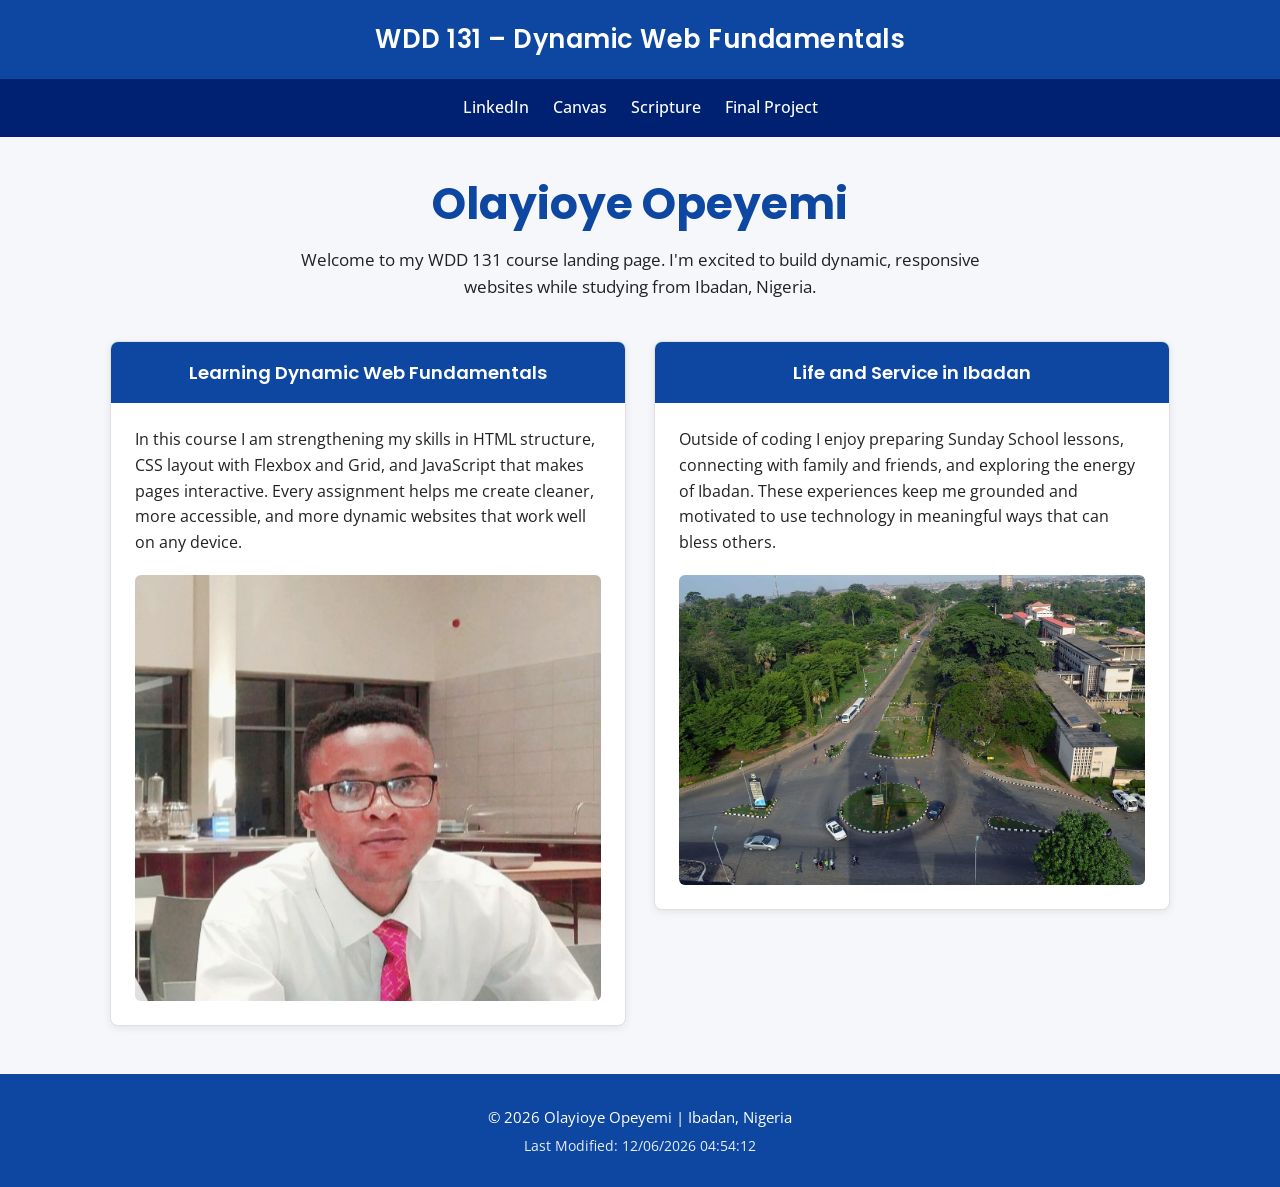
==== index.html @ 40c9866f "Add WDD 131 home page" ====
<!DOCTYPE html>
<html lang="en">

<head>
    <meta charset="UTF-8">
    <meta name="viewport" content="width=device-width, initial-scale=1.0">
    <title>WDD 131 – Dynamic Web Fundamentals – Olayioye Opeyemi</title>
    <meta name="description"
        content="WDD 131 – Dynamic Web Fundamentals. Olayioye Opeyemi. Course landing page covering HTML, CSS, JavaScript, dynamic web fundamentals, and personal introduction from Ibadan, Nigeria.">
    <meta name="author" content="Olayioye Opeyemi">

    <!-- Google Fonts -->
    <link rel="preconnect" href="https://fonts.googleapis.com">
    <link rel="preconnect" href="https://fonts.gstatic.com" crossorigin>
    <link
        href="https://fonts.googleapis.com/css2?family=Poppins:wght@400;500;600;700&family=Open+Sans:wght@400;500&display=swap"
        rel="stylesheet">

    <link rel="stylesheet" href="styles/base.css">
    <script src="scripts/getdates.js" defer></script>
</head>

<body>
    <header>
        <span id="course-title">WDD 131 – Dynamic Web Fundamentals</span>
        <nav>
            <ul>
                <li><a href="https://www.linkedin.com/" target="_blank" rel="noopener">LinkedIn</a></li>
                <li><a href="https://byupw.instructure.com/" target="_blank" rel="noopener">Canvas</a></li>
                <li><a href="https://www.churchofjesuschrist.org/study/scriptures/ot/isa/55?lang=eng&id=p8-9#p8"
                        target="_blank" rel="noopener">Scripture</a></li>
                <li><a href="project/index.html">Final Project</a></li>
            </ul>
        </nav>
    </header>

    <main>
        <h1>Olayioye Opeyemi</h1>
        <p class="intro">Welcome to my WDD 131 course landing page. I'm excited to build dynamic, responsive websites
            while studying from Ibadan, Nigeria.</p>

        <div class="cards-grid">
            <section class="card">
                <h2>Learning Dynamic Web Fundamentals</h2>
                <div class="card-body">
                    <p>In this course I am strengthening my skills in HTML structure, CSS layout with Flexbox and Grid,
                        and JavaScript that makes pages interactive. Every assignment helps me create cleaner, more
                        accessible, and more dynamic websites that work well on any device.</p>
                    <img src="images/coding.jpg" alt="HTML, CSS, and JavaScript code on a computer screen" width="600"
                        height="400" loading="lazy">
                </div>
            </section>

            <section class="card">
                <h2>Life and Service in Ibadan</h2>
                <div class="card-body">
                    <p>Outside of coding I enjoy preparing Sunday School lessons, connecting with family and friends,
                        and exploring the energy of Ibadan. These experiences keep me grounded and motivated to use
                        technology in meaningful ways that can bless others.</p>
                    <img src="images/lagos.jpg" alt="Modern skyline of Lagos, Nigeria with waterfront and buildings"
                        width="800" height="500" loading="lazy">
                </div>
            </section>
        </div>
    </main>

    <footer>
        <p>&copy; <span id="currentyear"></span> Olayioye Opeyemi | Ibadan, Nigeria</p>
        <p id="lastModified"></p>
    </footer>
</body>

</html>
---- styles/base.css ----
:root {
    --primary: #0d47a1;
    --primary-dark: #002171;
    --accent: #ff6f00;
    --bg: #f5f7fa;
    --card-bg: #ffffff;
    --text: #212121;
    --text-light: #ffffff;
    --border: #e0e0e0;

    --font-heading: "Poppins", sans-serif;
    --font-body: "Open Sans", sans-serif;
}

* {
    box-sizing: border-box;
}

body {
    margin: 0;
    font-family: var(--font-body);
    color: var(--text);
    background-color: var(--bg);
    line-height: 1.6;
}

img {
    max-width: 100%;
    height: auto;
    display: block;
}

/* Header */
header {
    background-color: var(--primary);
    color: var(--text-light);
}

#course-title {
    display: block;
    font-family: var(--font-heading);
    font-weight: 600;
    font-size: clamp(1.25rem, 3vw, 1.6rem);
    text-align: center;
    padding: 1.2rem 1rem;
    letter-spacing: 0.5px;
}

nav {
    background-color: var(--primary-dark);
}

nav ul {
    list-style: none;
    display: flex;
    justify-content: center;
    flex-wrap: wrap;
    gap: 1.5rem;
    margin: 0;
    padding: 1rem 1.5rem;
    max-width: 1200px;
    margin-inline: auto;
}

nav a {
    position: relative;
    color: var(--text-light);
    text-decoration: none;
    font-weight: 500;
    font-size: 1rem;
    padding: 0.25rem 0;
    transition: color 0.2s ease;
}

nav a::after {
    content: "";
    position: absolute;
    left: 0;
    bottom: 0;
    width: 100%;
    height: 2px;
    background-color: var(--accent);
    transform: scaleX(0);
    transform-origin: left;
    transition: transform 0.25s ease;
}

nav a:hover,
nav a:focus-visible {
    color: var(--accent);
}

nav a:hover::after,
nav a:focus-visible::after {
    transform: scaleX(1);
}

nav a:focus-visible {
    outline: 2px solid var(--accent);
    outline-offset: 4px;
    border-radius: 2px;
}

/* Main */
main {
    max-width: 1100px;
    margin: 2rem auto 3rem;
    padding: 0 1.25rem;
}

h1 {
    font-family: var(--font-heading);
    font-weight: 700;
    font-size: clamp(2rem, 5vw, 2.75rem);
    text-align: center;
    color: var(--primary);
    margin: 0 0 0.5rem;
}

.intro {
    max-width: 70ch;
    text-align: center;
    margin: 0 auto 2.5rem;
    font-size: 1.05rem;
}

.cards-grid {
    display: grid;
    grid-template-columns: 1fr 1fr;
    gap: 1.75rem;
    align-items: start;
}

section.card {
    background-color: var(--card-bg);
    border: 1px solid var(--border);
    border-radius: 8px;
    overflow: hidden;
    box-shadow: 0 2px 8px rgba(0, 0, 0, 0.08);
}

section.card h2 {
    background-color: var(--primary);
    color: var(--text-light);
    margin: 0;
    padding: 1rem;
    text-align: center;
    font-family: var(--font-heading);
    font-weight: 600;
    font-size: 1.15rem;
}

.card-body {
    padding: 1.5rem;
    display: flex;
    flex-direction: column;
    gap: 1.25rem;
}

.card-body p {
    margin: 0;
}

.card-body img {
    border-radius: 6px;
    margin-top: auto;
}

/* Responsive */
@media (max-width: 750px) {
    .cards-grid {
        grid-template-columns: 1fr;
    }

    nav ul {
        gap: 1rem;
        justify-content: space-around;
    }
}

/* Footer */
footer {
    background-color: var(--primary);
    color: var(--text-light);
    text-align: center;
    padding: 1.5rem 1rem;
    font-size: 0.95rem;
}

footer p {
    margin: 0.4rem 0;
}

#lastModified {
    font-size: 0.85rem;
    opacity: 0.9;
}
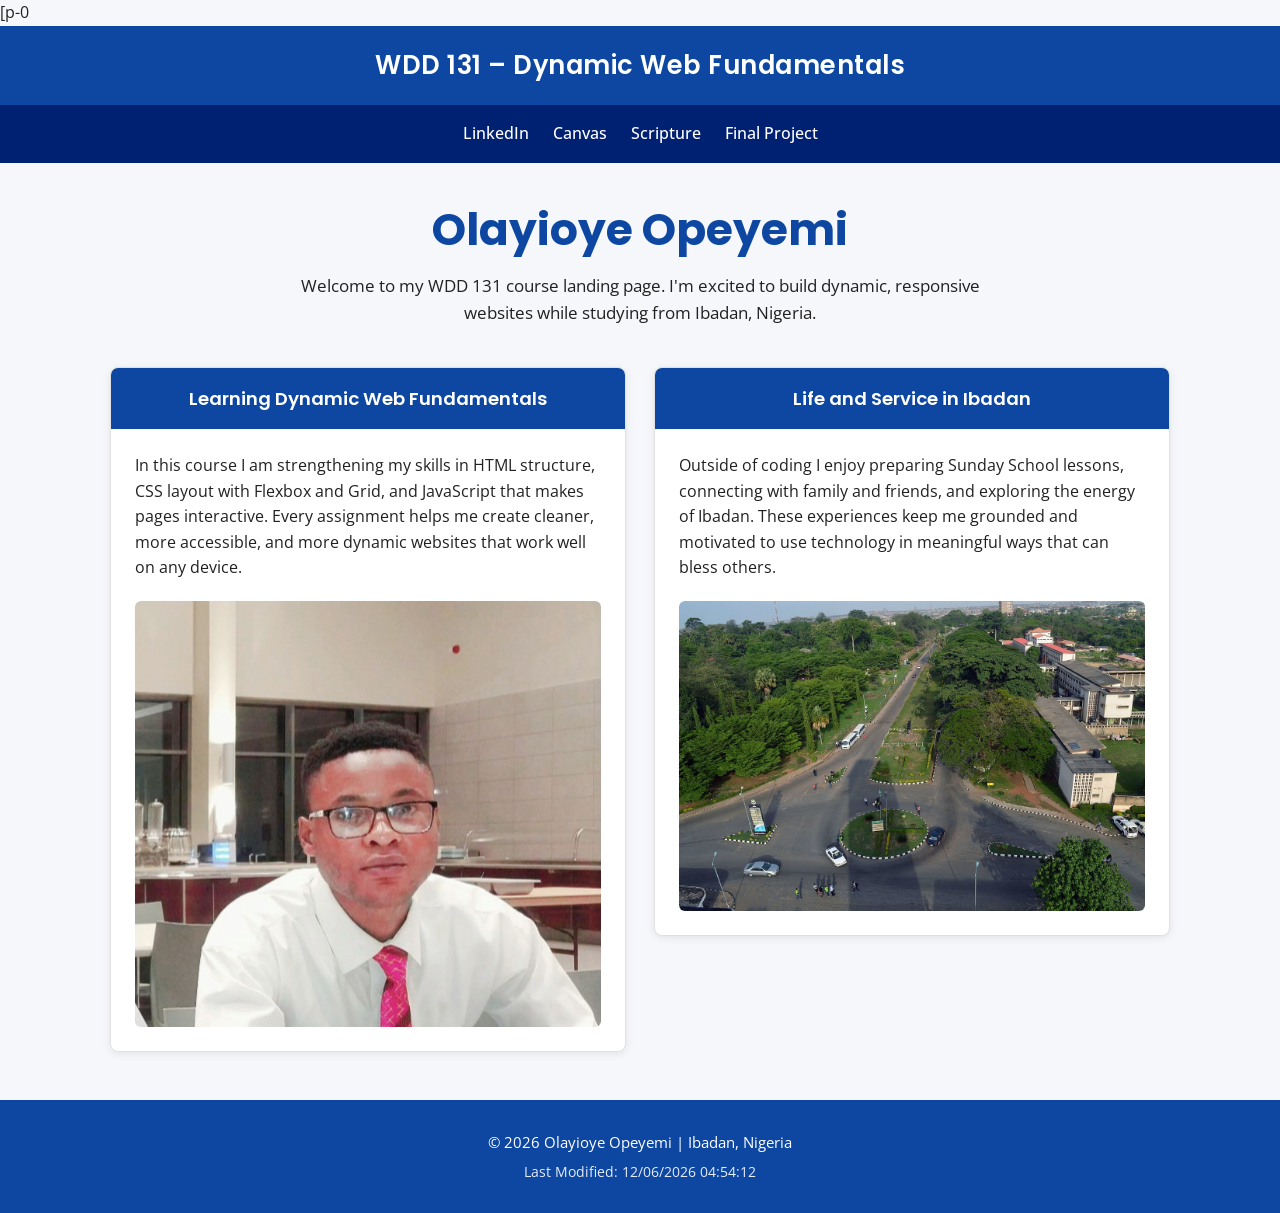
==== commit 2199698d: "Week 02 Temple Album" ====
--- a/index.html
+++ b/index.html
@@ -1,12 +1,11 @@
-<!DOCTYPE html>
+[p-0<!DOCTYPE html>
 <html lang="en">
 
 <head>
     <meta charset="UTF-8">
     <meta name="viewport" content="width=device-width, initial-scale=1.0">
     <title>WDD 131 – Dynamic Web Fundamentals – Olayioye Opeyemi</title>
-    <meta name="description"
-        content="WDD 131 – Dynamic Web Fundamentals. Olayioye Opeyemi. Course landing page covering HTML, CSS, JavaScript, dynamic web fundamentals, and personal introduction from Ibadan, Nigeria.">
+    <meta name="description" content="WDD 131 – Dynamic Web Fundamentals by Olayioye Opeyemi. Portfolio landing page with HTML, CSS, and JavaScript projects from Ibadan, Nigeria.">
     <meta name="author" content="Olayioye Opeyemi">
 
     <!-- Google Fonts -->
